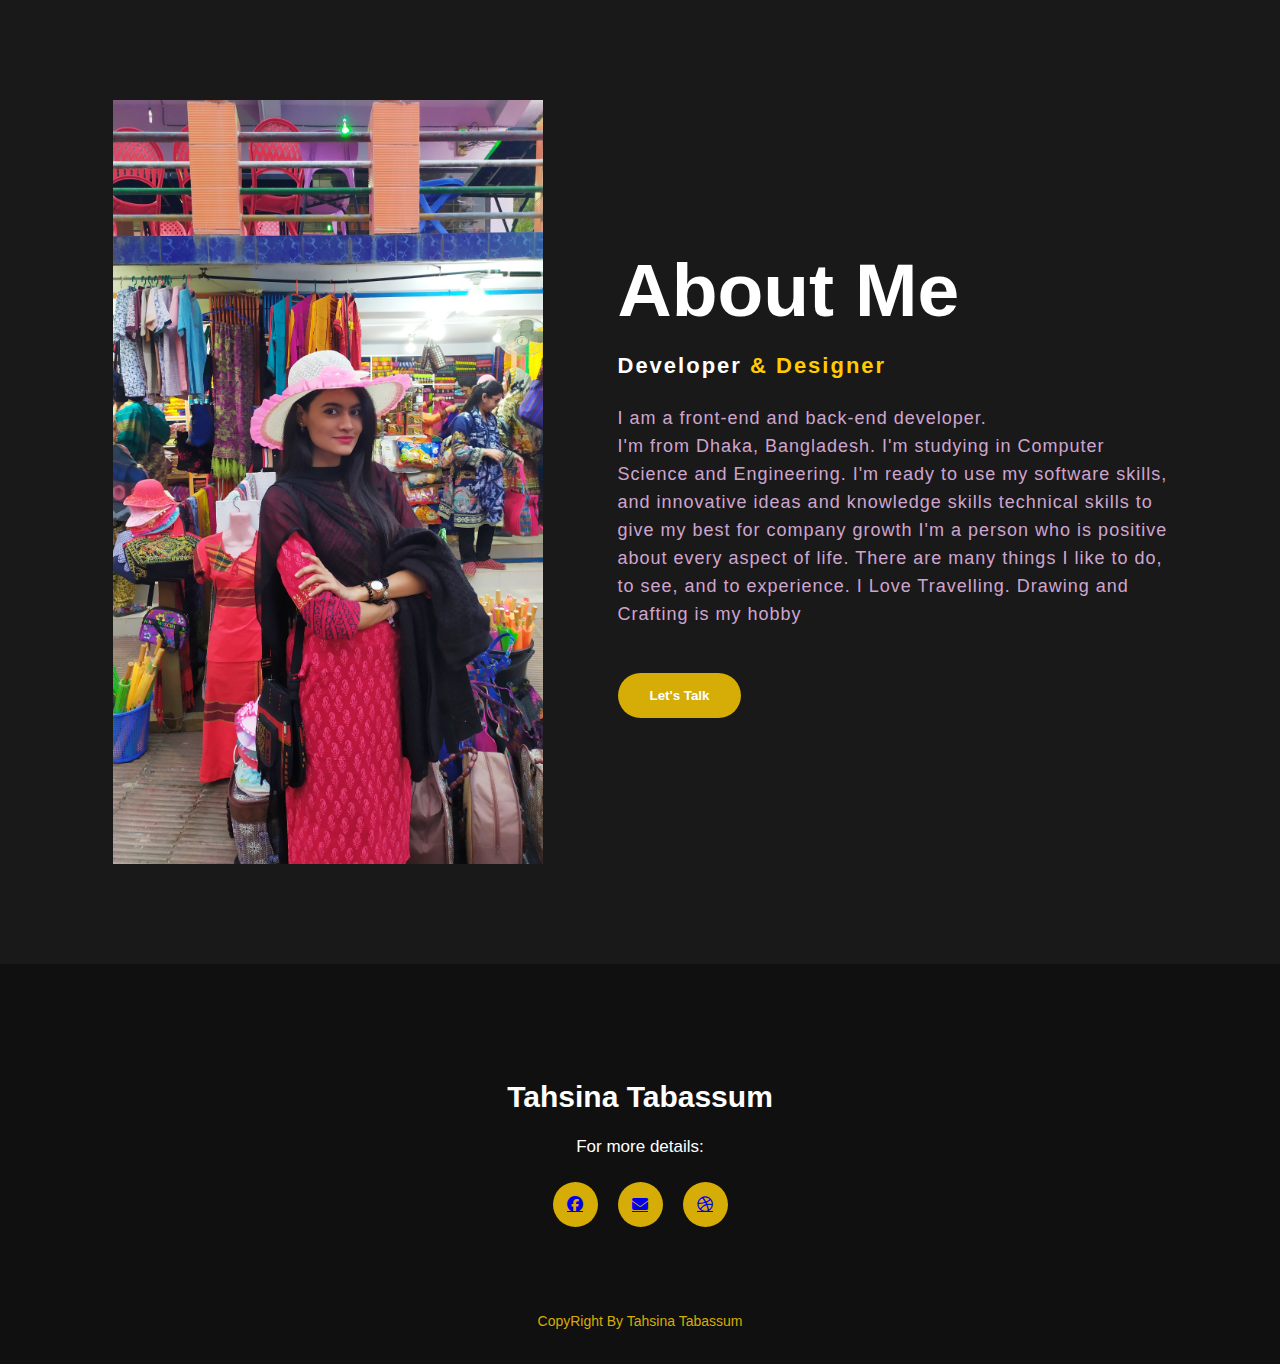
==== Menubar/About.html @ bcd0f2e3 "Add files via upload" ====
<!DOCTYPE html>
<html lang="en">
<head>
    <meta charset="UTF-8">
    <meta http-equiv="X-UA-Compatible" content="IE=edge">
    <meta name="viewport" content="width=device-width, initial-scale=1.0">
    <title>About Me</title>
    <link rel="stylesheet" href="../style.css">
    <link rel="stylesheet" href="https://cdnjs.cloudflare.com/ajax/libs/font-awesome/6.3.0/css/all.min.css">
</head>
<body>
    <!-- About section -->
<section class="about">
    <div class="main">
        <img src="../img/t1.jpg">
        <div class="about-text">
            <h2>About Me</h2>
            <h5>Developer <span>& Designer</span></h5>
            <p>I am a front-end and back-end developer. <br>
                I'm from Dhaka, Bangladesh.

                I'm studying in Computer Science and Engineering.


                I'm ready to use my software skills,
                and innovative ideas and knowledge skills technical skills to give my best for company growth

                I'm a person who is positive about every aspect of life.


                There are many things I like to do, to see, and to experience. I Love Travelling.
                Drawing and Crafting is my hobby

            </p>
            <button type="button">Let's Talk</button>
        </div>
    </div>
</section>
<!-- footer -->

<footer>
    <p>Tahsina Tabassum</p>
    <p>For more details:</p>
    <div class="social">
        <a href="#"><i class="fa-brands fa-facebook"></i></a>
        <a href="#"><i class="fa-solid fa-envelope"></i></a>
        <a href="#"><i class="fa-brands fa-dribbble"></i></a>
    </div>
    <p class="end">CopyRight By Tahsina Tabassum</p>
</footer>
</body>
</html>
---- style.css ----
*{
    box-sizing: border-box;
    margin: 0;
    padding: 0;
    font-family:Arial, Helvetica, sans-serif;
}

.tahsina{
    height: 100vh;
    width: 100%;
    background-image: url(./img/web\ bg\ 3.jpg);
    background-size: cover;
    background-position: center;
}

nav{
    display: flex;
    align-items: center;
    justify-content: space-between;
    padding-top: 25px;
    padding-left: 8%;
    padding-right: 8%;
}

.logo{
    color: white;
    font-size: 35px;
    letter-spacing: 1px;
    cursor: pointer;
}

span{
    color: #ffcc01;
}
nav ul li{
    list-style-type: none;
    display: inline-block;
    padding: 10px 25px;
}
nav ul li a{
    color: white;
    text-decoration: none;
    font-weight: bold;
    text-transform: capitalize;
}
nav ul li a:hover{
    color: #ffcc01;
    transition: .4s;
}

.btn{
    background-color: #d6ac06;
    color: white;
    text-decoration: none;
    border: 2px solid transparent;
    font-weight: bold;
    padding: 10px 25px;
    border-radius: 30px;
    transition: transform .4s;
}
.btn:hover{
    transform: scale(1.2);
}
.content{
    position: absolute;
    top: 50%;
    left: 3.5%;
    transform: translateY(-50%);
}
h1{
    color: #ffffff;
    margin: 20px 0px 20px;
    font-size: 75px;
}
h3{
    color: white;
    font-size: 25px;
    margin-bottom: 50px;
}
h4{
    color: rgb(255, 255, 255);
    font-size: 20px;
    letter-spacing: 2px;
}

/* About */

.about{
    width: 100%;
    padding: 100px 0px;
    background-color: #191919;
}

.about img{
    height: auto;
    width: 430px;
}
.about-text{
    width: 550px;
}
.main{
    width: 1130px;
    max-width: 95%;
    margin: 0 auto;
    display: flex;
    align-items: center;
    justify-content: space-around;
}
.about-text h2{
    color: white;
    font-size: 75px;
    text-transform: capitalize;
    margin-bottom: 20px;
}
.about-text h5{
    color: white;
    letter-spacing: 2px;
    font-size: 22px;
    margin-bottom: 25px;
    text-transform: capitalize;
}

.about-text p{
    color: #fcfc;
    letter-spacing: 1px;
    line-height: 28px;
    font-size: 18px;
    margin-bottom: 45px;
}

 button{
    background-color: #d6ac06;
    color: white;
    text-decoration: none;
    border: 2px solid transparent;
    font-weight: bold;
    padding: 13px 30px;
    border-radius: 30px;
    transition: transform .4s;
}

button:hover{
    background-color: transparent;
    border: 2px solid #d6ac06;
    cursor: pointer;
} 
.service{
    background: #101010;
    width: 100%;
    padding: 100px 0px;
}
.title h2{
    color: white;
    font-size: 75px;
    width: 1130px;
    margin: 30px auto;
    text-align: center;
}
.box{
    display: flex;
    justify-content: center;
    align-items: center;
    min-height: 400px;
}
.card{
    height: 365px;
    width: 335px;
    padding: 20px 35px;
    background: #191919;
    border-radius: 20px;
    margin: 15px;
    position: relative;
    overflow: hidden;
    text-align: center;
}
.card i{
    font-size: 50px;
    display: block;
    text-align: center;
    margin: 25px 0px;
    color: #ffcc01;
}
h5{
    color: white;
    font-size: 23px;
    margin-bottom: 15px;
}
.pra p{
    color: #fcfc;
    font-size: 16px;
    line-height: 27px;
    margin-bottom: 25px;
}
.card .button{
    background-color: #d7ad06;
    color: white;
    text-decoration: none;
    border: 2px solid transparent;
    font-weight: bold;
    padding: 9px 22px;
    border-radius: 30px;
    transition: transform .4s;
}

.card .button:hover{
    background-color: transparent;
    border: 2px solid #d6ac06;
    cursor: pointer;
}

.contact-me{
    width: 100%;
    height: 290px;
    background: #191919;
    display: flex;
    align-items: center;
    flex-direction: column;
    justify-content: center;
}
.contact-me p{
    color: white;
    font-size: 30px;
    font-weight: bold;
    margin-bottom: 25px;

}
.contact-me .button-two{
    background-color: #d6ac06;
    color: white;
    text-decoration: none;
    border: 2px solid transparent;
    font-weight: bold;
    padding: 13px 30px;
    border-radius: 30px;
    transition: transform .4s;
}
.contact-me .button-two:hover{
    background-color: transparent;
    border: 2px solid #d6ac06;
    cursor: pointer;
}

footer{
    position: relative;
    width: 100%;
    height: 400px;
    background: #101010;
    display: flex;
    align-items: center;
    flex-direction: column;
    justify-content: center;
}
footer p:nth-child(1){
    font-size: 30px;
    color: white;
    margin-bottom: 20px;
    font-weight: bold;
}

footer p:nth-child(2){
    font-size: 17px;
    color: white;
    width: 500px;
    text-align: center;
    line-height: 26px;
}
.social{
    display: flex;
}
.social a{
    width: 45px;
    height: 45px;
    align-items: center;
    display: flex;
    justify-content: center;
    background-color: #d6ac06;
    border-radius: 50%;
    margin: 22px 10px;
}

.end{
    position: absolute;
    color: #d6ac06;
    bottom: 35px;
    font-size: 14px;
}




/* contact part */
.header{
    height: 100vh;
    width: 100%;
    background: #000;
    color: #fff;
}
.left-sidebar{
    width: 20%;
    height: 100%;
    position: absolute;
    left: 0;
    top: 0;
    background: #ffcc01;
    border-bottom-right-radius: 35%;
    border-top-right-radius: 35%;
}
.row{
    padding: 0 10%;
    display: flex;
    align-items: flex-end;
    justify-content: space-between;
    position: relative;
    margin-top: 5%;
}
.left-col{
    flex-basis: 40%;
}
.right-col{
    flex-basis: 50%;
}
.left-col img{
    width: 80%;
    cursor: pointer;
    transition: transform 0.5s;
}
.left-col img:hover{
    transform: translateY(-8px);
}
.right-col h1{
    font-size: 55px;
    font-weight: 700;
}
.right-col p{
    color: #777;
    margin: 20px 0 70px;
}



.social-icon{
    display: flex;
    margin-top: 30px;
}
.social-icon .icon{
    width: 100px;
    height: 100px;
    background: #fff;
    border-radius: 50%;
    display: flex;
    align-items: center;
    justify-content: center;
    position: relative;
    margin-right: 20px;
    overflow: hidden;
    transition: transform 0.5s;
}

.icon img{
    width: 50px;
}
.icon a{
    position: absolute;
    top: 0;
    left: 0;
    width: 100%;
    height: 100%;
    background: #ffcc01;
    border-radius: 50%;
    display: flex;
    align-items: center;
    justify-content: center;
    opacity: 0;
    transition: transform 0.5s;

}
.icon a:hover{
    opacity: 1;
}
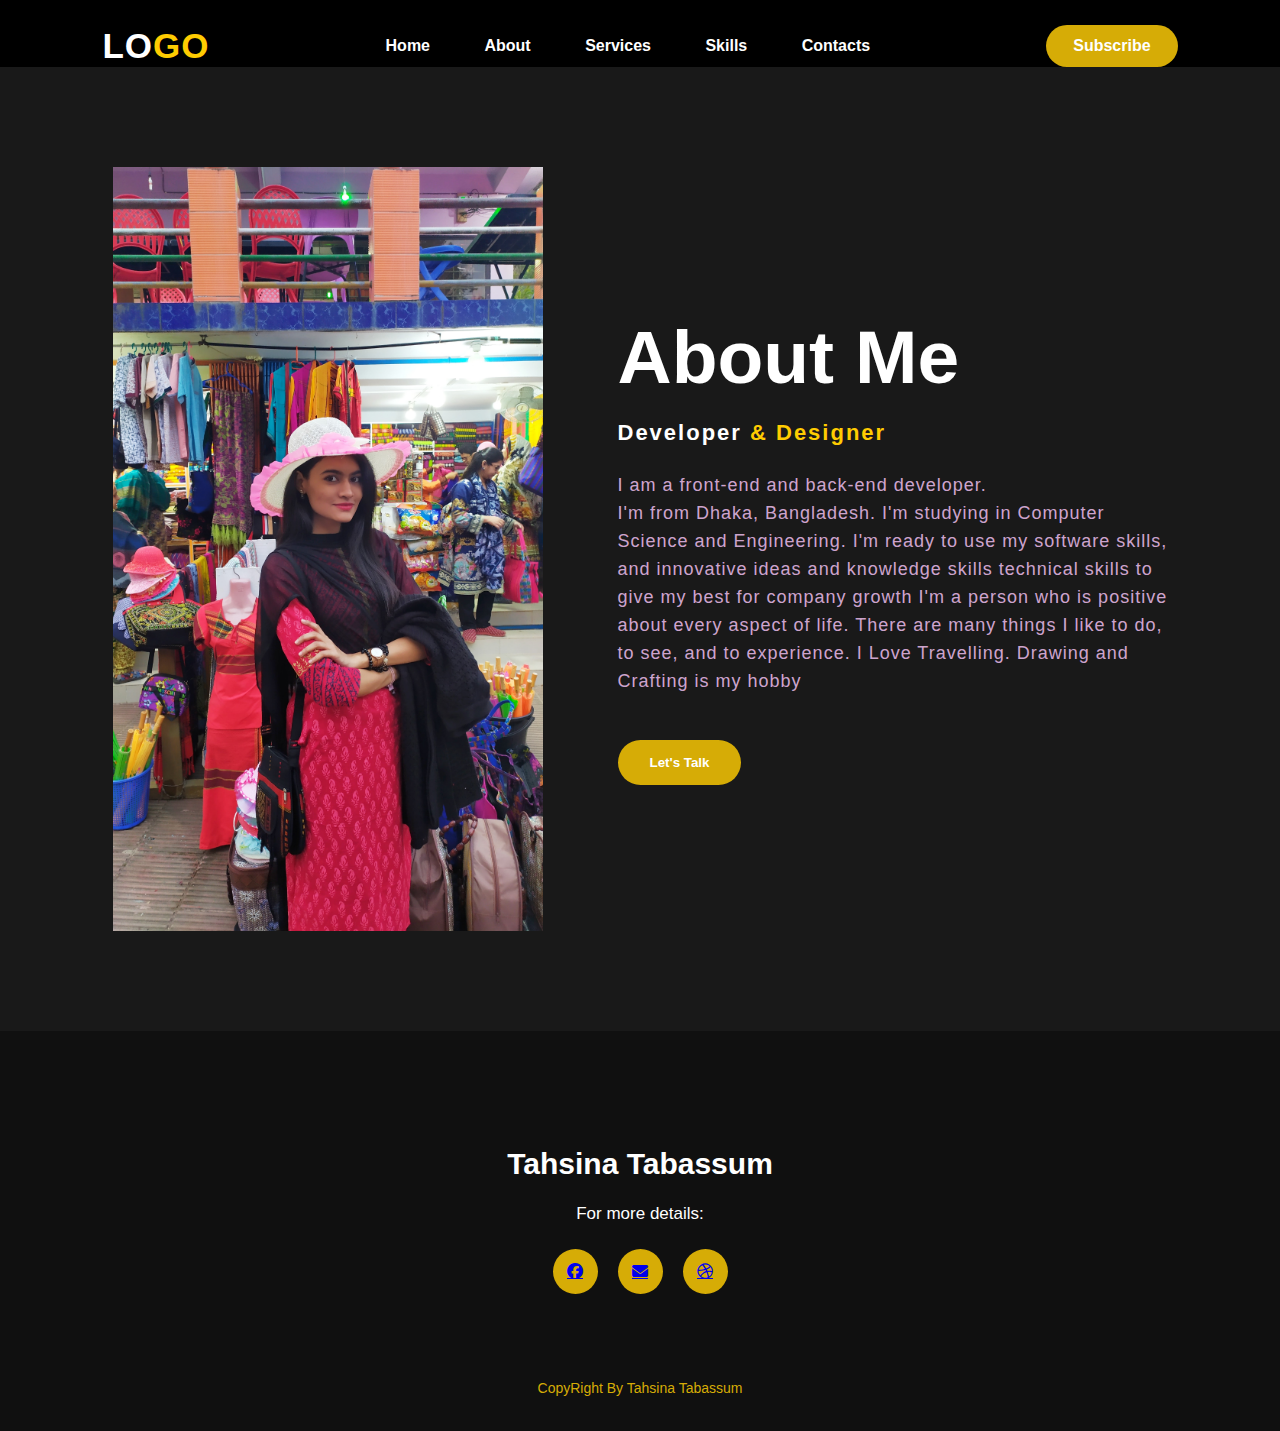
==== commit b67adc15: "Add files via upload" ====
--- a/Menubar/About.html
+++ b/Menubar/About.html
@@ -9,6 +9,19 @@
     <link rel="stylesheet" href="https://cdnjs.cloudflare.com/ajax/libs/font-awesome/6.3.0/css/all.min.css">
 </head>
 <body>
+        <!-- home section -->
+        <div class="tahsina">
+            <nav>
+                <h2 class="logo">LO<span>GO</span></h2>
+                <ul>
+                    <li><a href="#">Home</a></li>
+                    <li><a href="./Menubar/About.html">About</a></li>
+                    <li><a href="./Menubar/Services.html">Services</a></li>
+                    <li><a href="./Menubar/Skills.html">Skills</a></li>
+                    <li><a href="./Menubar/Contacts.html">Contacts</a></li>
+                </ul>
+                <a href="#" class="btn">Subscribe</a>
+            </nav>
     <!-- About section -->
 <section class="about">
     <div class="main">
--- a/style.css
+++ b/style.css
@@ -163,7 +163,7 @@
     min-height: 400px;
 }
 .card{
-    height: 365px;
+    height: 500px;
     width: 335px;
     padding: 20px 35px;
     background: #191919;
@@ -323,6 +323,7 @@
     width: 80%;
     cursor: pointer;
     transition: transform 0.5s;
+    border-radius: 40%;
 }
 .left-col img:hover{
     transform: translateY(-8px);
